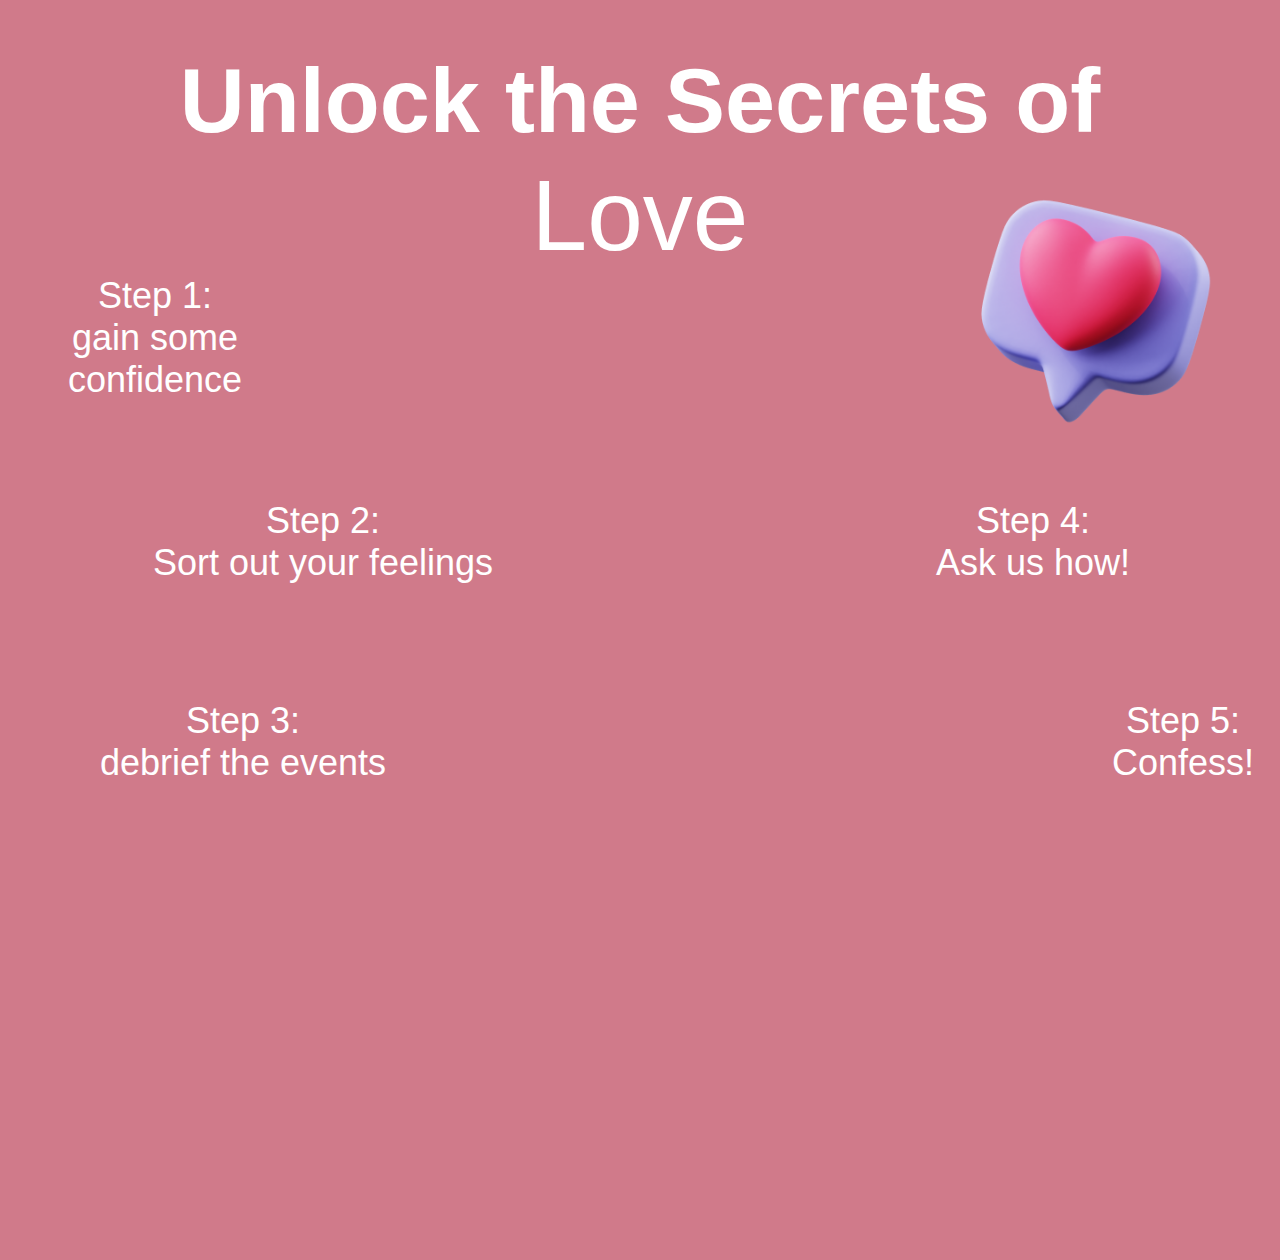
==== chatbot.html @ 3a1d7732 "changed the webpage design" ====
<!DOCTYPE html>
<html lang="en">
<head>
    <meta charset="UTF-8">
    <meta name="viewport" content="width=device-width, initial-scale=1.0">
    <link rel="stylesheet" href="Styles/style.css">
    <title>Unlock the Secrets of Love</title>
    <style>
        body {
            background: #D07A8A;
            display: flex;
            align-items: center;
            justify-content: center;
            flex-direction: column;
            height: 140vh;
            margin: 0;
            position: relative;
        }
        .content {
            color: #FFF;
            text-align: center;
            font-family: 'Afacad', sans-serif;
            font-size: 90px; /* Smaller font size */
            font-weight: 600;
            line-height: 1.2;
            margin-top: -250px;
            position: relative;
        }
        .content .love {
            font-family: 'Brownist', sans-serif;
            font-weight: 400;
            display: block; /* Ensures "Love" is on a new line */
            font-size: 100px; /* Slightly larger font for emphasis */
        }
        /* Styling for the positioned asset */
        .asset {
            position: absolute;
            top: 160px; 
            right: 50px; 
            left: 950px; 
            margin-top: 10px; 
            width: 286px;
            height: 282px;
            background-image: url('assets/chatheart.png');
            background-size: cover; 
            background-position: center; 
            flex-shrink: 0;
        }
        /* New step textbox */
        .step-textbox {
            height: 129px; /* Set height */
            width: 250px; /* Adjust width as needed */
            color: #FFF; /* Text color */
            text-align: center; /* Center text */
            font-family: 'Brownist', sans-serif; /* Font family */
            font-size: 36px; /* Font size */
            font-style: normal; /* Font style */
            font-weight: 400; /* Font weight */
            line-height: normal; /* Line height */
            margin-right: 970px; /* Space to the right of the textbox */
        }
        /* New step 2 textbox */
        .step-2 {
            width: 366px; /* Set width */
            height: 129px; /* Set height */
            position: absolute; /* Absolute positioning */
            left: 140px; /* Position from the left */
            top: 500px; /* Position from the top */
            color: #FFF; /* Text color */
            text-align: center; /* Center text */
            font-family: 'Brownist', sans-serif; /* Font family */
            font-size: px; /* Font size */
            font-style: normal; /* Font style */
            font-weight: 400; /* Font weight */
            line-height: normal; /* Line height */
        }
        .step-3 {
            width: 366px; /* Set width */
            height: 129px; /* Set height */
            position: absolute; /* Absolute positioning */
            left: 60px; /* Position from the left */
            top: 700px; /* Position from the top */
        }
        .step-4 {
            width: 366px; /* Set width */
            height: 129px; /* Set height */
            position: absolute; /* Absolute positioning */
            left: 850px; /* Position from the left */
            top: 500px; /* Position from the top */
        }
        .step-5 {
            width: 366px; /* Set width */
            height: 129px; /* Set height */
            position: absolute; /* Absolute positioning */
            left: 1000px; /* Position from the left */
            top: 700px; /* Position from the top */
        }
        /* Add any additional styles needed for your layout */
        body {
            font-family: Arial, sans-serif;
            margin: 0;
            padding: 0;
        }
        .textbox-wrapper {
            position: relative;
            padding: 20px;
        }
        .message-input {
            width: 100%;
            padding: 10px;
            margin-top: 10px;
            border: 1px solid #ccc;
            border-radius: 4px;
        }
        .submit-button {
            margin-top: 10px;
        }
        .chatbox-wrapper {
            margin-top: -40px; /* Adjust this value to move it up or down */
        }

    </style>
</head>
<body>
    
    <div class="content">
        Unlock the Secrets of <span class="love">Love</span>
    </div>
    <!-- Asset with specified position and dimensions -->
    <div class="asset"></div>
    <div class="step-textbox">
        Step 1: <br> gain some confidence
    </div>
    <div class="step-textbox step-2">
        Step 2: <br> Sort out your feelings
    </div>
    <div class="step-textbox step-3">
        Step 3: <br> debrief the events
    </div>
    <div class="step-textbox step-4">
        Step 4: <br> Ask us how!
    </div>
    <div class="step-textbox step-5">
        Step 5: <br> Confess!
    </div>

    <!-- Embedding the Pickaxe chatbot -->
    <div class="chatbox-wrapper">
        <script>
            window.PICKAXE = window.PICKAXE || { pickaxes: [], style: "[base64]/[base64]/DgD2QoAkEWADiVgAk6YAjLOAO43gBDPIAAIoAABAA===" };
            window.PICKAXE.pickaxes.push({ id: "Playful_Love_Guru_IPZY4", type: "inline" });
            const { id: _fid } = window.PICKAXE.pickaxes[0];
            fetch(`https://embed.pickaxeproject.com/axe/api/script/${_fid}`)
                .then((e) => e.json())
                .then(({ v: e }) => {
                    const t = `https://cdn.jsdelivr.net/gh/pickaxeproject/cdn@${e}/dist`;
                    if (!document.querySelector(`script[src="${t}/bundle.js"]`)) {
                        const e = document.createElement("script");
                        e.src = t + "/bundle.js", e.defer = !0, document.head.appendChild(e);
                    }
                });
        </script>
        
        <div id="pickaxe-inline-Playful_Love_Guru_IPZY4"></div>
    </div>
</body>
</html>
---- Styles/style.css ----
.chatbox-wrapper {
    width: 500px;
    height: 600px;
    margin-inline: auto;
    margin-top: 150px;
}

html, body {
    height: 100%;
  }
  
  .hearts-wrapper {
    width: 100%;
    background: #f3f4f4;
    min-height: 100%;
    overflow: hidden;
    text-align: center;
  }
  
  .x1 {
    left: 5%;
    -webkit-transform: scale(0.9);
    -moz-transform: scale(0.9);
      transform: scale(0.9);
      opacity: 0.6;
      -webkit-animation: moveclouds 15s linear infinite, sideWays 4s ease-in-out infinite alternate;
      -moz-animation: moveclouds 15s linear infinite, sideWays 4s ease-in-out infinite alternate;
  }
  
  .x2 {
      left: 25%;
      -webkit-transform: scale(0.6);
      -moz-transform: scale(0.6);
      transform: scale(0.6);
      opacity: 0.9;
      -webkit-animation: moveclouds 25s linear infinite, sideWays 5s ease-in-out infinite alternate;
      -moz-animation: moveclouds 25s linear infinite, sideWays 5s ease-in-out infinite alternate;
  }
  .x3 {
      left: 55%;
      -webkit-transform: scale(0.8);
      -moz-transform: scale(0.8);
      transform: scale(0.8);
      opacity: 0.8;
      -webkit-animation: moveclouds 20s linear infinite, sideWays 4s ease-in-out infinite alternate;
      -moz-animation: moveclouds 20s linear infinite, sideWays 4s ease-in-out infinite alternate;
  }
  .x4 {
      left: 72%;
      -webkit-transform: scale(0.75);
      -moz-transform: scale(0.75);
      transform: scale(0.75);
      opacity: 0.9;
      -webkit-animation: moveclouds 18s linear infinite, sideWays 2s ease-in-out infinite alternate;
      -moz-animation: moveclouds 18s linear infinite, sideWays 0zs ease-in-out infinite alternate;
  }
  .x5 {
      left: 88%;
      -webkit-transform: scale(0.8);
      -moz-transform: scale(0.8);
      transform: scale(0.8);
      opacity: 0.3; 
      -webkit-animation: moveclouds 7s linear infinite, sideWays 1s ease-in-out infinite alternate;
      -moz-animation: moveclouds 7s linear infinite, sideWays 1s ease-in-out infinite alternate;
  }
  .x6 {
      left: 33%;
      opacity: 1; 
      -webkit-animation: moveclouds 2s linear infinite, swayWays 1s ease-in-out infinite alternate;
      animation: moveclouds 10s linear infinite, swayWays 9s ease-in-out infinite alternate;
  }
  
  @-webkit-keyframes moveclouds { 
      0% { 
          top: 500px;
      }
      100% { 
          top: -500px;
      }
  }
  
  @keyframes moveclouds {     
      0% { 
          top: 500px;
      }
      100% { 
          top: -500px;
      }
  }
  
  @-webkit-keyframes sideWays { 
      0% { 
          margin-left:0px;
      }
      100% { 
          margin-left:50px;
      }
  }
  
  @keyframes sideWays {
    0% {
        margin-left:0px;
    }
    100% {
        margin-left:50px;
    }
  }
  
  @-keyframes swayWays {
    0% {
      transform: rotate(12deg);
      left:-0.3%;
    }
    33%{
      transform: rotate(-2deg);
      left: 0.7%;
    }
    100% {
      transform: rotate(0deg);
      left:-12%;
    }
  }
  
  
  /* //  HEART CODE */
  .altheart {
    background: url(
  http://static.indigoimages.ca/2016/shop/113439_img25_twotoneheart.png) no-repeat center;
    width: 24px;
    height: 21px;
    position: relative;
    display: block;
  }
  
  .heart {
      position: relative;
  }
  .heart:before,
  .heart:after {
      position: absolute;
      content: "";
      left: 18px;
      top: 0;
      width: 18px;
      height: 30px;
      background: #CC2022;
      -moz-border-radius: 20px 50% 0 0;
      border-radius: 30px 30px 0 0;
      -webkit-transform: rotate(-45deg);
          -ms-transform: rotate(-45deg);
              transform: rotate(-45deg);
      -webkit-transform-origin: 0 100%;
          -ms-transform-origin: 0 100%;
              transform-origin: 0 100%;
  }
  .heart:after {
      left: 0;
      -webkit-transform: rotate(45deg);
          -ms-transform: rotate(45deg);
              transform: rotate(45deg);
      -webkit-transform-origin: 100% 100%;
          -ms-transform-origin: 100% 100%;
              transform-origin :100% 100%;
  }
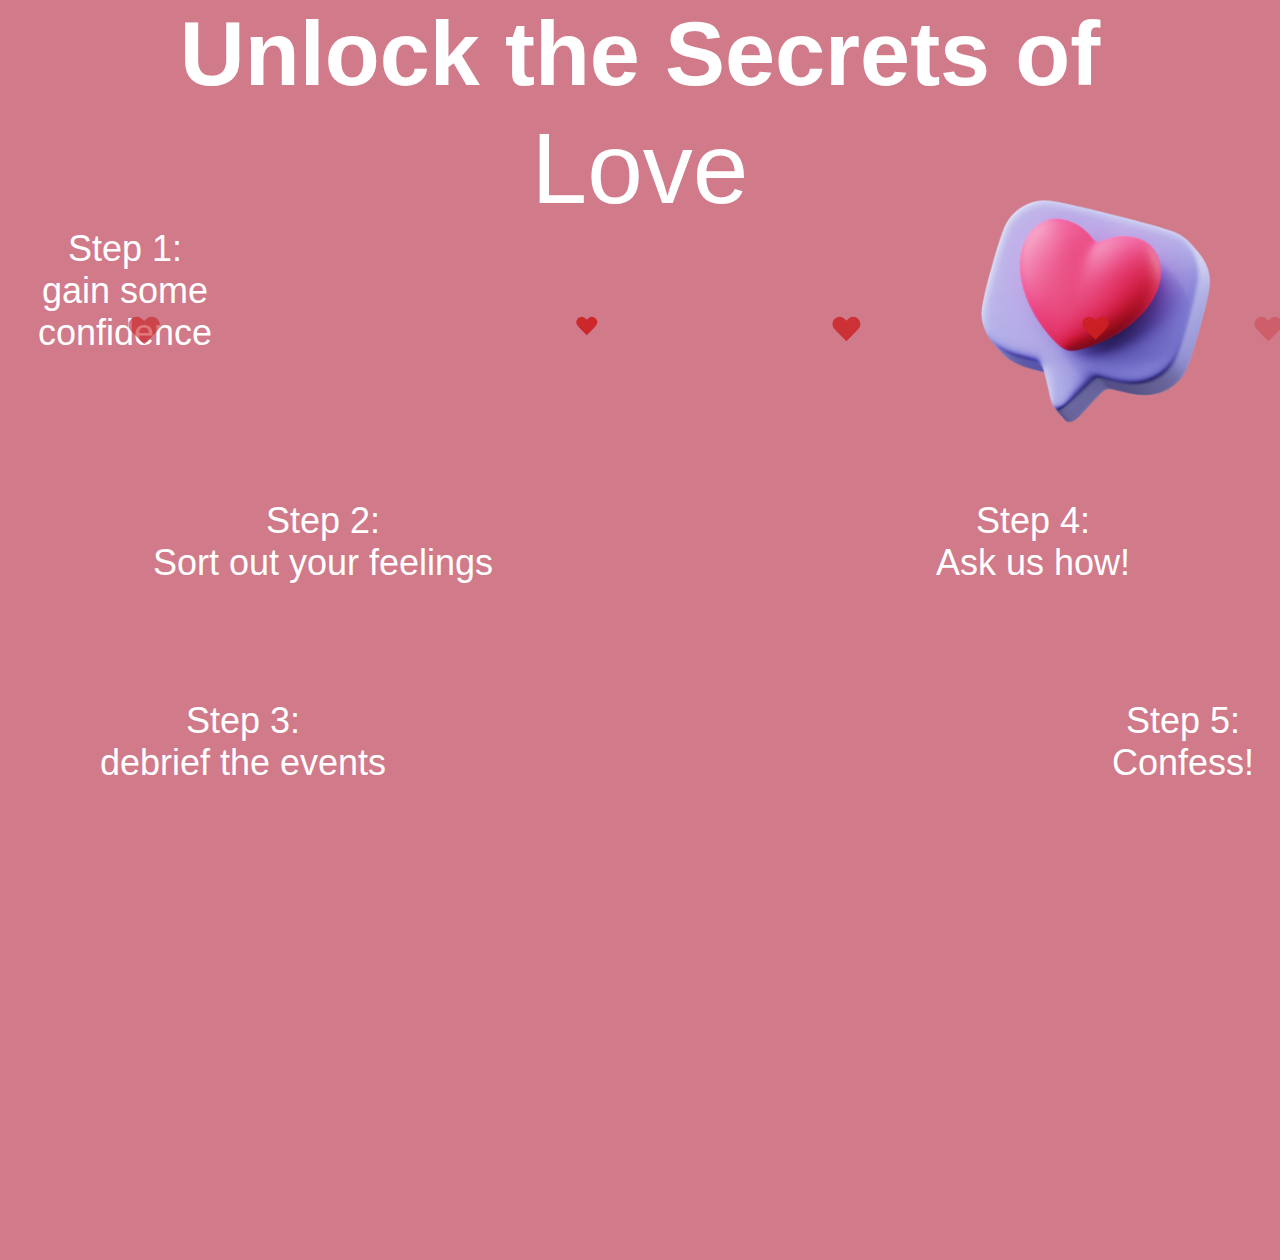
==== commit a26f06ac: "Floaty Hearts Animation" ====
--- a/chatbot.html
+++ b/chatbot.html
@@ -23,7 +23,6 @@
             font-size: 90px; /* Smaller font size */
             font-weight: 600;
             line-height: 1.2;
-            margin-top: -250px;
             position: relative;
         }
         .content .love {
@@ -122,7 +121,7 @@
     </style>
 </head>
 <body>
-    
+    <div class="heart-wrapper">
     <div class="content">
         Unlock the Secrets of <span class="love">Love</span>
     </div>
@@ -145,23 +144,29 @@
     </div>
 
     <!-- Embedding the Pickaxe chatbot -->
-    <div class="chatbox-wrapper">
-        <script>
-            window.PICKAXE = window.PICKAXE || { pickaxes: [], style: "[base64]/[base64]/DgD2QoAkEWADiVgAk6YAjLOAO43gBDPIAAIoAABAA===" };
-            window.PICKAXE.pickaxes.push({ id: "Playful_Love_Guru_IPZY4", type: "inline" });
-            const { id: _fid } = window.PICKAXE.pickaxes[0];
-            fetch(`https://embed.pickaxeproject.com/axe/api/script/${_fid}`)
-                .then((e) => e.json())
-                .then(({ v: e }) => {
-                    const t = `https://cdn.jsdelivr.net/gh/pickaxeproject/cdn@${e}/dist`;
-                    if (!document.querySelector(`script[src="${t}/bundle.js"]`)) {
-                        const e = document.createElement("script");
-                        e.src = t + "/bundle.js", e.defer = !0, document.head.appendChild(e);
-                    }
-                });
-        </script>
-        
-        <div id="pickaxe-inline-Playful_Love_Guru_IPZY4"></div>
+        <div class="chatbox-wrapper">
+            <script>
+                window.PICKAXE = window.PICKAXE || { pickaxes: [], style: "[base64]/[base64]/DgD2QoAkEWADiVgAk6YAjLOAO43gBDPIAAIoAABAA===" };
+                window.PICKAXE.pickaxes.push({ id: "Playful_Love_Guru_IPZY4", type: "inline" });
+                const { id: _fid } = window.PICKAXE.pickaxes[0];
+                fetch(`https://embed.pickaxeproject.com/axe/api/script/${_fid}`)
+                    .then((e) => e.json())
+                    .then(({ v: e }) => {
+                        const t = `https://cdn.jsdelivr.net/gh/pickaxeproject/cdn@${e}/dist`;
+                        if (!document.querySelector(`script[src="${t}/bundle.js"]`)) {
+                            const e = document.createElement("script");
+                            e.src = t + "/bundle.js", e.defer = !0, document.head.appendChild(e);
+                        }
+                    });
+            </script>
+            
+            <div id="pickaxe-inline-Playful_Love_Guru_IPZY4"></div>
+        </div>
+        <div class="heart x1"></div>
+        <div class="heart x2"></div>
+        <div class="heart x3"></div>
+        <div class="heart x4"></div>
+        <div class="heart x5"></div>
     </div>
 </body>
 </html>
--- a/Styles/style.css
+++ b/Styles/style.css
@@ -1,18 +1,20 @@
 .chatbox-wrapper {
-    width: 500px;
-    height: 600px;
+    height: fit-content;
+    width: 400px;
     margin-inline: auto;
-    margin-top: 150px;
+    margin-top: 100px
+}
+body {
+    background: #eed1d6;
 }
 
 html, body {
     height: 100%;
   }
   
-  .hearts-wrapper {
+  .heart-wrapper {
     width: 100%;
-    background: #f3f4f4;
-    min-height: 100%;
+    height: 100%;
     overflow: hidden;
     text-align: center;
   }
@@ -122,6 +124,28 @@
   }
   
   
+  
+  
+  
+  
+  
+  
+  
+  
+  
+  
+  
+  
+  
+  
+  
+  
+  
+  
+  
+  
+  
+  
   /* //  HEART CODE */
   .altheart {
     background: url(
